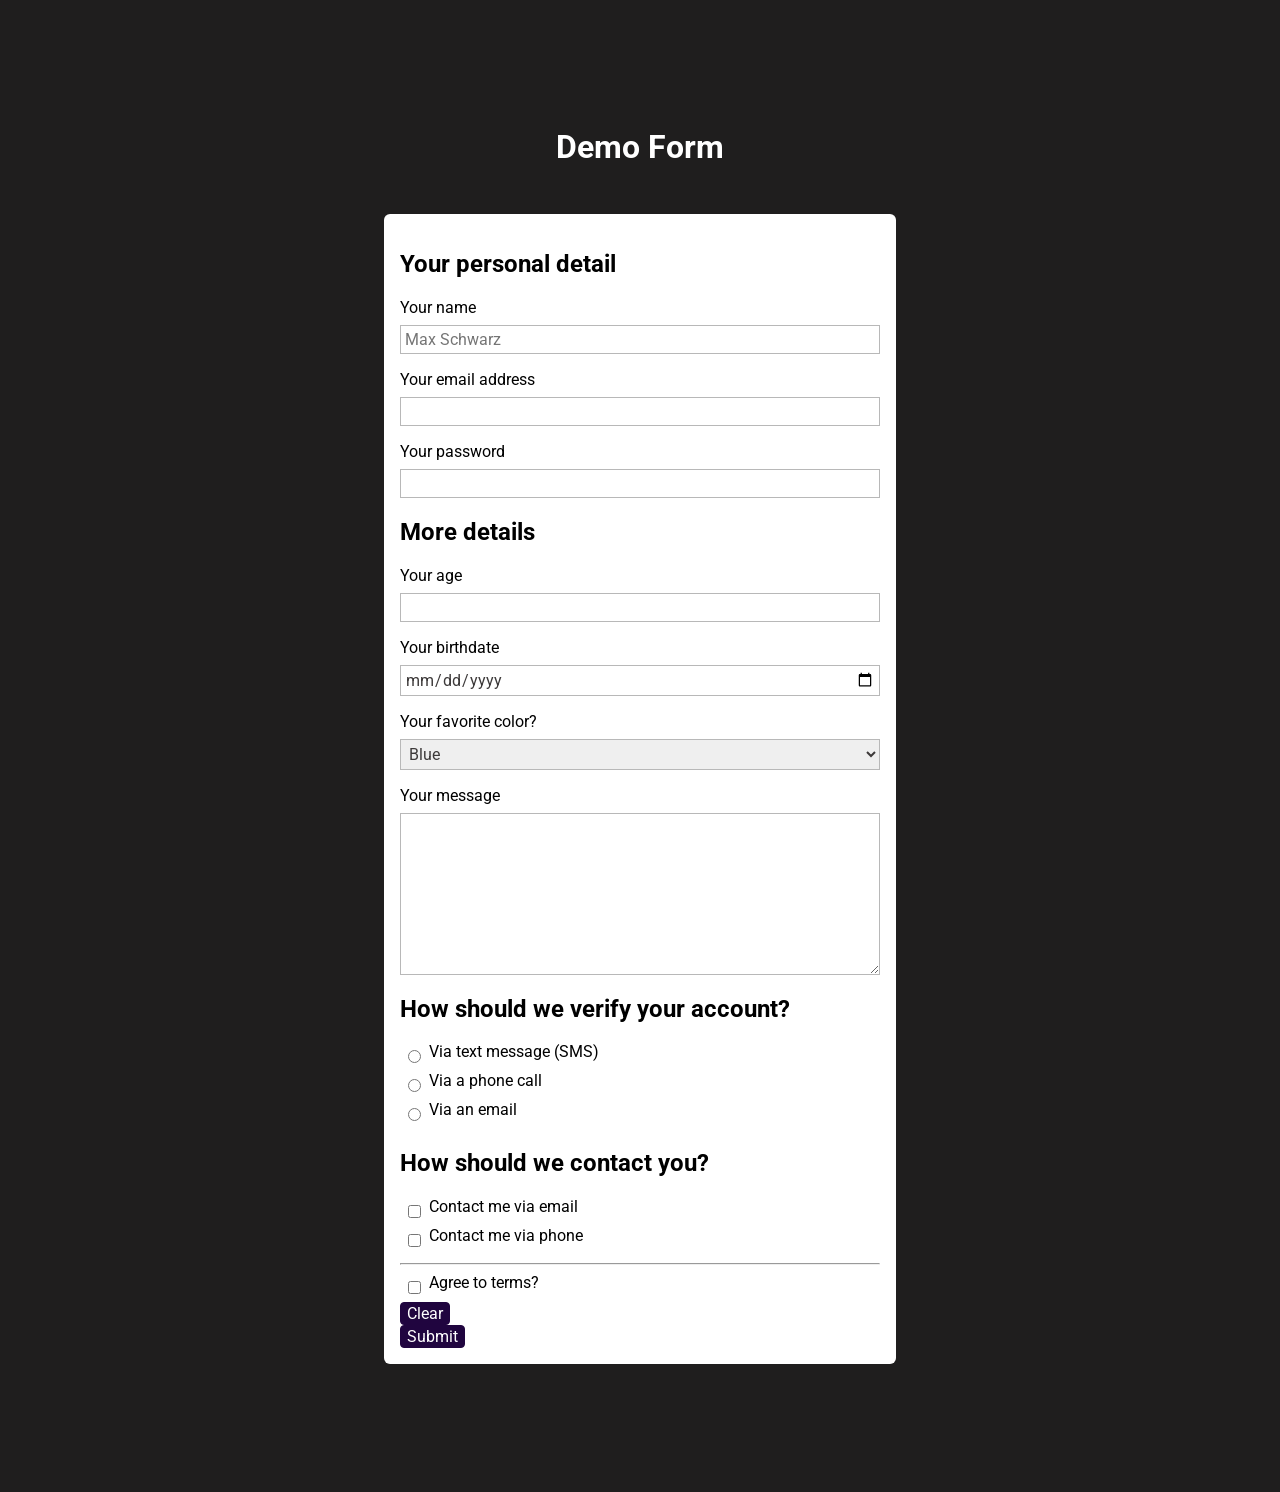
==== index.html @ f3d48a3d "form" ====
<!DOCTYPE html>
<html lang="en">
  <head>
    <meta charset="UTF-8" />
    <meta name="viewport" content="width=device-width, initial-scale=1.0" />
    <title>HTML Forms</title>
    <link rel="preconnect" href="https://fonts.googleapis.com" />
    <link rel="preconnect" href="https://fonts.gstatic.com" crossorigin />
    <link
      href="https://fonts.googleapis.com/css2?family=Roboto:ital@0;1&display=swap"
      rel="stylesheet"
    />
    <link rel="stylesheet" href="styles.css" />
  </head>
  <body>
    <header><h1>Demo Form</h1></header>
    <main>
      <form action="/" method="GET">
        <section>
          <h2>Your personal detail</h2>
          <ul>
            <li>
              <label for="username">Your name</label>
              <input type="text" name="user-name" id="username" required placeholder="Max Schwarz"/>
            </li>
            <li>
              <label for="useremail">Your email address</label>
              <input type="email" name="user-email" id="useremail" required />
            </li>
            <li>
              <label for="userpassword">Your password</label>
              <input type="password" name="user-password" id="userpassword" required minlength="7"  />
            </li>
          </ul>
        </section>

        <section>
          <h2>More details</h2>
          <ul>
            <li>
              <label for="userage">Your age</label>
              <input type="number" step="1" name="user-age" , id="userage" required min="18" max="100" />
            </li>
            <li>
              <label for="birthdate">Your birthdate</label>
              <input type="date" name="user-birthdate" id="birthdate" required min="1921-01-01" max="2003-01-01"/>
            </li>
            <li>
              <label for="favorite-color">Your favorite color?</label>
              <select name="favorite-color" id="favorite-color">
                <option value="blue">Blue</option>
                <option value="black">Black</option>
                <option value="red">Red</option>
              </select>
            </li>
          </ul>
        </section>

        <section>
          <label for="usermessage">Your message</label>
          <textarea id="usermessage" name="user-message" required rows="8"></textarea>
        </section>

        <section>
          <h2>How should we verify your account?</h2>
          <ul>
            <li class="form-control-inline">
              <input
                type="radio"
                name="verify"
                id="verify-text-message"
                value="text-message"
                required
              />
              <label for="verify-text-message">Via text message (SMS)</label>
            </li>
            <li class="form-control-inline">
              <input
                type="radio"
                name="verify"
                id="verify-phone"
                value="phone"
                required
              />
              <label for="verify-phone">Via a phone call</label>
            </li>
            <li class="form-control-inline">
              <input
                type="radio"
                name="verify"
                id="verify-email"
                value="email"
                required
              />
              <label for="verify-email">Via an email</label>
            </li>
          </ul>
        </section>

        <section>
          <h2>How should we contact you?</h2>
          <ul>
            <li class="form-control-inline">
              <input
                type="checkbox"
                id="contact-email"
                name="contact"
                value="email"
              />
              <label for="contact-email">Contact me via email</label>
            </li>

            <li class="form-control-inline">
              <input
                type="checkbox"
                id="contact-phone"
                name="contact"
                value="phone"
              />
              <label for="contact-phone">Contact me via phone</label>
            </li>
          </ul>
        </section>
        <hr>
        <section>
          <div class="form-control-inline">
            <input type="checkbox" id="agree-terms" name="terms" />
            <label for="agree-terms">Agree to terms?</label>
          </div>
        </section>

        <section>
          <button type="reset">Clear</button>
          <button type="submit">Submit</button>
        </section>
      </form>
    </main>
  </body>
</html>
---- styles.css ----
body {
  background-color: rgb(31, 30, 30);
  margin: 8rem;
  font-family: "Roboto", sans-serif;
}

h1 {
  text-align: center;
  color: white;
}

ul {
  list-style: none;
  margin: 0;
  padding: 0;
}

form {
  width: 30rem;
  margin: 3rem auto;
  background-color: rgb(255, 255, 255);
  padding: 1rem;
  border-radius: 6px;
}

label {
  margin-bottom: 0.5rem;
  display: block;
}

input,
textarea,
select {
  width: 100%;
  display: block;
  margin-bottom: 1rem;
  box-sizing: border-box;
  font: inherit;
  border: 1px solid rgb(184, 184, 184);
  padding: 0.25rem;
  color: rgb(61, 58, 58);
}

textarea {
  resize: vertical; 
}

input:focus,
textarea:focus {
  background-color: rgb(219, 190, 253);
  color: rgb(32, 5, 63);
  border-color: rgb(32, 5, 63);
}

button {
  display: block;
  font: inherit;
  background-color: rgb(32, 5, 63);
  color: white;
  border: 1px solid rgb(32, 5, 63);
  padding: 0.5rem 1, 5rem;
  border-radius: 4px;
  cursor: pointer;
}

button:hover {
  background-color: rgb(52, 14, 95);
  border-color: rgb(52, 14, 95);
}

.form-control-inline {
  display: flex;
}

.form-control-inline input {
  width: auto;
  margin: 0.5rem;
}
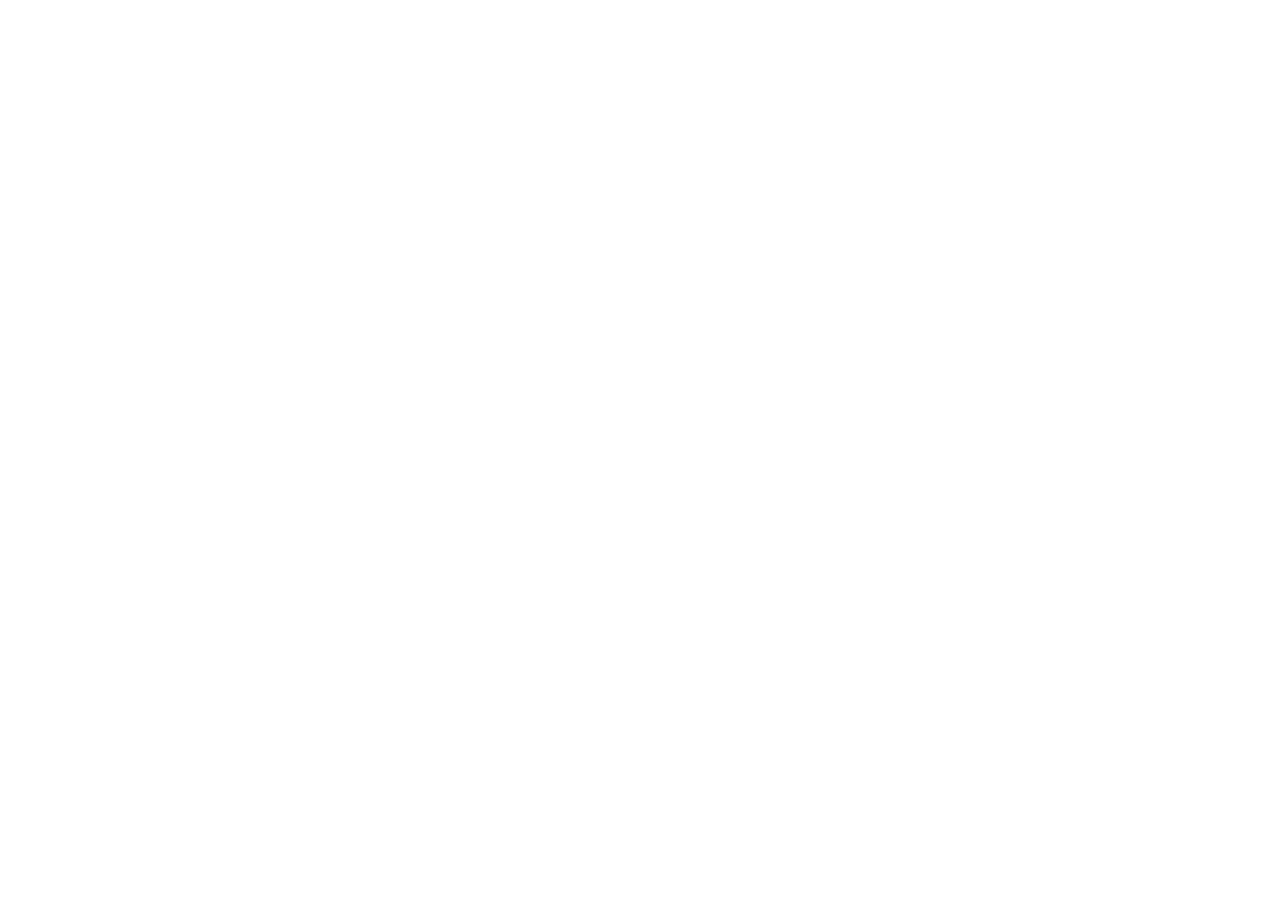
==== commit 9b7fc60c: "JavaScript:Basic" ====
--- a/index.html
+++ b/index.html
@@ -1,139 +1,11 @@
 <!DOCTYPE html>
 <html lang="en">
-  <head>
-    <meta charset="UTF-8" />
-    <meta name="viewport" content="width=device-width, initial-scale=1.0" />
-    <title>HTML Forms</title>
-    <link rel="preconnect" href="https://fonts.googleapis.com" />
-    <link rel="preconnect" href="https://fonts.gstatic.com" crossorigin />
-    <link
-      href="https://fonts.googleapis.com/css2?family=Roboto:ital@0;1&display=swap"
-      rel="stylesheet"
-    />
-    <link rel="stylesheet" href="styles.css" />
-  </head>
-  <body>
-    <header><h1>Demo Form</h1></header>
-    <main>
-      <form action="/" method="GET">
-        <section>
-          <h2>Your personal detail</h2>
-          <ul>
-            <li>
-              <label for="username">Your name</label>
-              <input type="text" name="user-name" id="username" required placeholder="Max Schwarz"/>
-            </li>
-            <li>
-              <label for="useremail">Your email address</label>
-              <input type="email" name="user-email" id="useremail" required />
-            </li>
-            <li>
-              <label for="userpassword">Your password</label>
-              <input type="password" name="user-password" id="userpassword" required minlength="7"  />
-            </li>
-          </ul>
-        </section>
-
-        <section>
-          <h2>More details</h2>
-          <ul>
-            <li>
-              <label for="userage">Your age</label>
-              <input type="number" step="1" name="user-age" , id="userage" required min="18" max="100" />
-            </li>
-            <li>
-              <label for="birthdate">Your birthdate</label>
-              <input type="date" name="user-birthdate" id="birthdate" required min="1921-01-01" max="2003-01-01"/>
-            </li>
-            <li>
-              <label for="favorite-color">Your favorite color?</label>
-              <select name="favorite-color" id="favorite-color">
-                <option value="blue">Blue</option>
-                <option value="black">Black</option>
-                <option value="red">Red</option>
-              </select>
-            </li>
-          </ul>
-        </section>
-
-        <section>
-          <label for="usermessage">Your message</label>
-          <textarea id="usermessage" name="user-message" required rows="8"></textarea>
-        </section>
-
-        <section>
-          <h2>How should we verify your account?</h2>
-          <ul>
-            <li class="form-control-inline">
-              <input
-                type="radio"
-                name="verify"
-                id="verify-text-message"
-                value="text-message"
-                required
-              />
-              <label for="verify-text-message">Via text message (SMS)</label>
-            </li>
-            <li class="form-control-inline">
-              <input
-                type="radio"
-                name="verify"
-                id="verify-phone"
-                value="phone"
-                required
-              />
-              <label for="verify-phone">Via a phone call</label>
-            </li>
-            <li class="form-control-inline">
-              <input
-                type="radio"
-                name="verify"
-                id="verify-email"
-                value="email"
-                required
-              />
-              <label for="verify-email">Via an email</label>
-            </li>
-          </ul>
-        </section>
-
-        <section>
-          <h2>How should we contact you?</h2>
-          <ul>
-            <li class="form-control-inline">
-              <input
-                type="checkbox"
-                id="contact-email"
-                name="contact"
-                value="email"
-              />
-              <label for="contact-email">Contact me via email</label>
-            </li>
-
-            <li class="form-control-inline">
-              <input
-                type="checkbox"
-                id="contact-phone"
-                name="contact"
-                value="phone"
-              />
-              <label for="contact-phone">Contact me via phone</label>
-            </li>
-          </ul>
-        </section>
-        <hr>
-        <section>
-          <div class="form-control-inline">
-            <input type="checkbox" id="agree-terms" name="terms" />
-            <label for="agree-terms">Agree to terms?</label>
-          </div>
-        </section>
-
-        <section>
-          <button type="reset">Clear</button>
-          <button type="submit">Submit</button>
-        </section>
-      </form>
-    </main>
-  </body>
-</html>
+<head>
+    <meta charset="UTF-8">
+    <meta name="viewport" content="width=device-width, initial-scale=1.0">
+    <title>JavaScript Introduction</title>
+    <script src="app.js"></script>
+</head>
+<body>
+</body>
+</html>
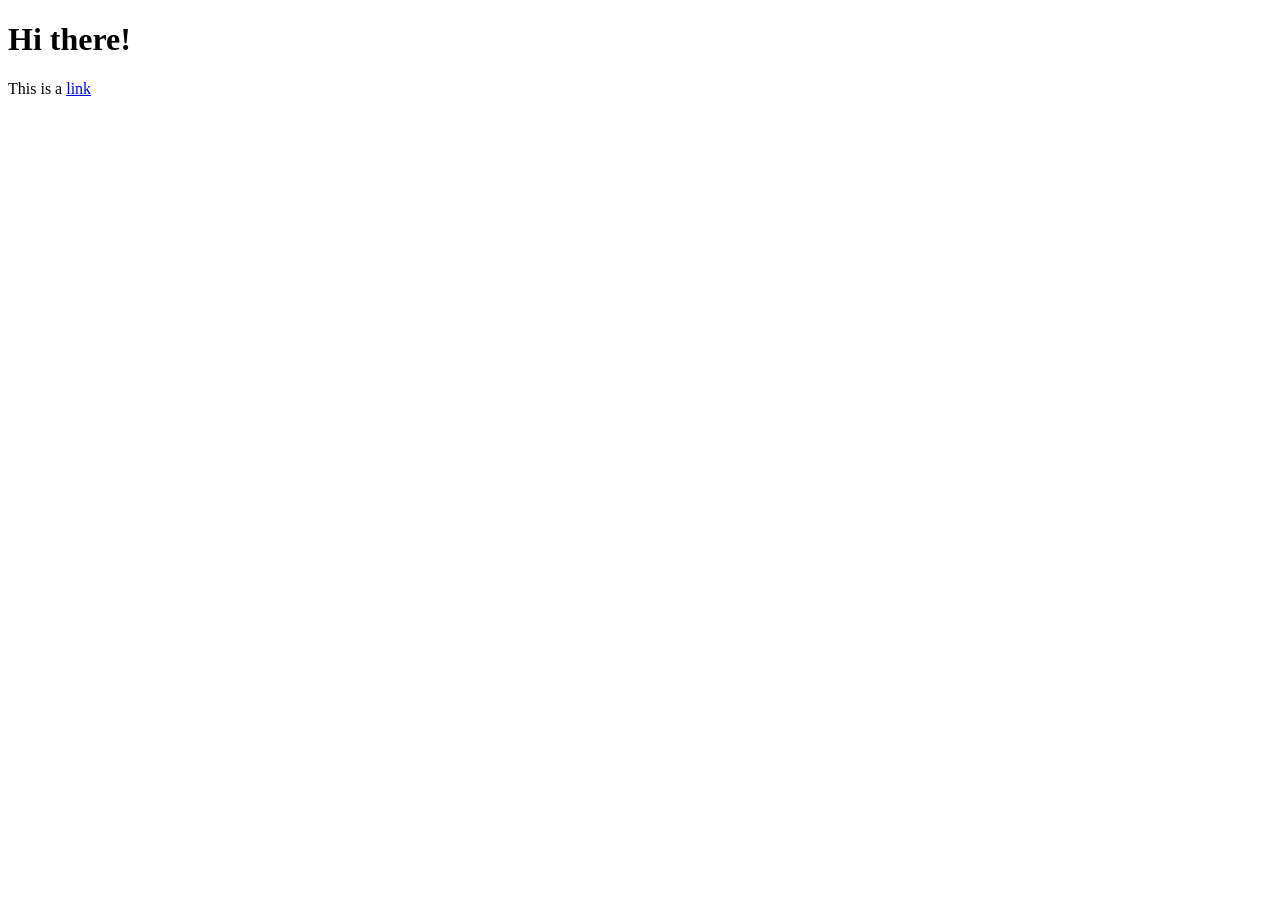
==== commit b911f7f9: "JavaScript:Advanced" ====
--- a/index.html
+++ b/index.html
@@ -1,11 +1,17 @@
 <!DOCTYPE html>
 <html lang="en">
-<head>
-    <meta charset="UTF-8">
-    <meta name="viewport" content="width=device-width, initial-scale=1.0">
-    <title>JavaScript Introduction</title>
-    <script src="app.js"></script>
-</head>
-<body>
-</body>
+  <head>
+    <meta charset="UTF-8" />
+    <meta http-equiv="X-UA-Compatible" content="IE=edge" />
+    <meta name="viewport" content="width=device-width, initial-scale=1.0" />
+    <title>Advanced JavaScript</title>
+    <script src="app.js" defer></script>
+  </head>
+  <body>
+    <h1>Hi there!</h1>
+    <p>
+      This is a
+      <a href="#">link</a>
+    </p>
+  </body>
 </html>
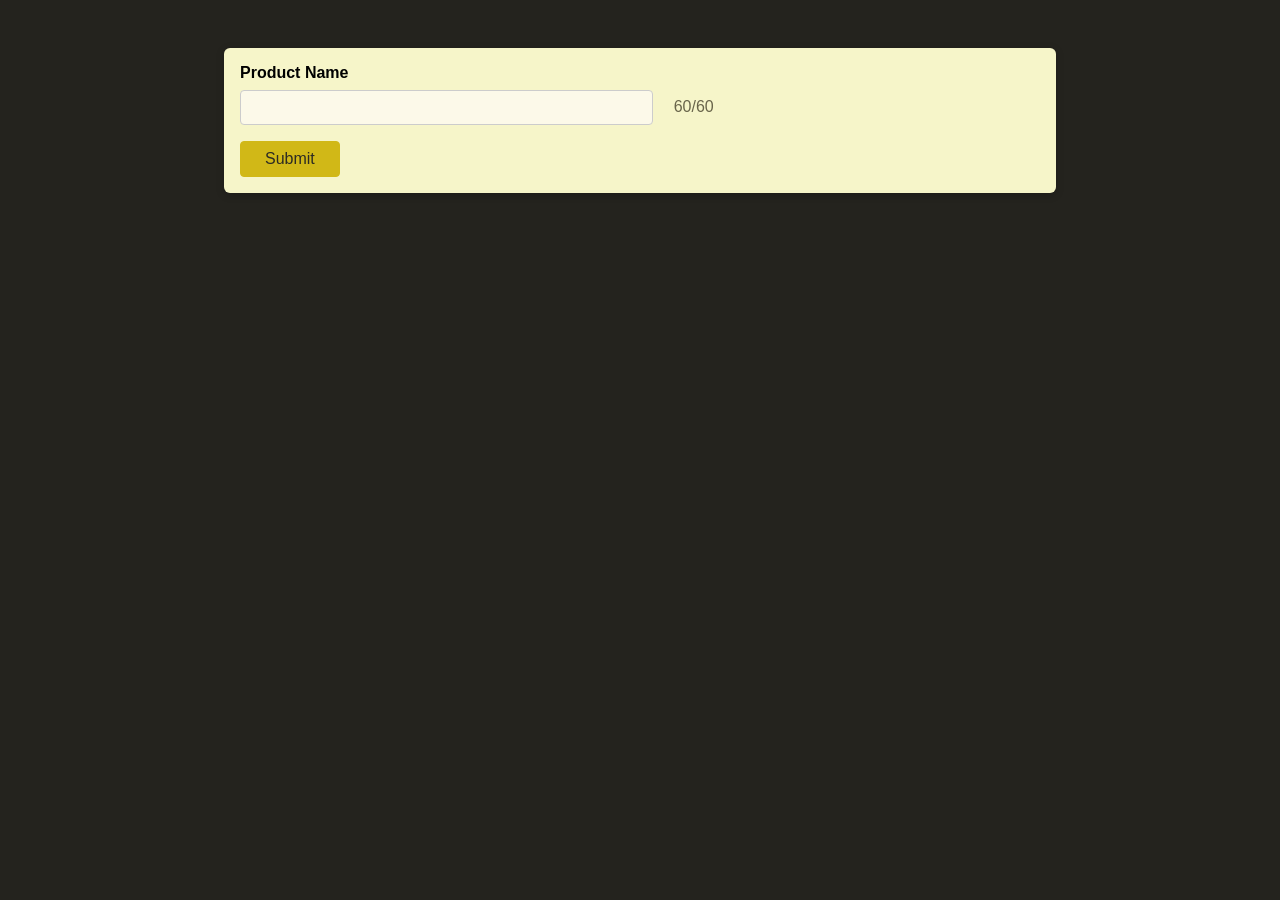
==== commit 1b4470a7: "JavaScript:Advanced" ====
--- a/index.html
+++ b/index.html
@@ -5,13 +5,22 @@
     <meta http-equiv="X-UA-Compatible" content="IE=edge" />
     <meta name="viewport" content="width=device-width, initial-scale=1.0" />
     <title>Advanced JavaScript</title>
-    <script src="app.js" defer></script>
+    <script src="demo.js" defer></script>
+    <link rel="stylesheet" href="styles.css" />
   </head>
   <body>
-    <h1>Hi there!</h1>
-    <p>
-      This is a
-      <a href="#">link</a>
-    </p>
+    <form action="">
+      <div class="control">
+        <label for="product-name">Product Name</label>
+        <input
+          type="text"
+          id="product-name"
+          name="product-name"
+          maxlength="60"
+        />
+        <span id="charcount"><span id="remaining-chars">60</span>/60</span>
+      </div>
+      <button>Submit</button>
+    </form>
   </body>
-</html>+</html>
--- a/styles.css
+++ b/styles.css
@@ -0,0 +1,68 @@
+body {
+  font-family: sans-serif;
+  background-color: rgb(36, 35, 30);
+}
+
+form {
+  margin: 3rem auto;
+  width: 90%;
+  max-width: 50rem;
+  box-shadow: 0 2px 8px rgba(0, 0, 0, 0.2);
+  border-radius: 6px;
+  padding: 1rem;
+  background-color: rgb(246, 245, 201);
+}
+
+.control {
+  margin-bottom: 1rem;
+}
+
+label {
+  display: block;
+  font-weight: bold;
+  margin-bottom: 0.5rem;
+}
+
+input {
+  font: inherit;
+  font-size: 1.15rem;
+  padding: 0.35rem;
+  border: 1px solid rgb(204, 204, 204);
+  background-color: rgb(252, 249, 233);
+  color: rgb(53, 51, 39);
+  width: 25rem;
+  border-radius: 4px;
+  margin-right: 1rem;
+  vertical-align: middle;
+}
+
+input:focus {
+  background-color: rgb(253, 245, 196);
+}
+
+button {
+  font: inherit;
+  background-color: rgb(209, 184, 23);
+  border: 1px solid rgb(209, 184, 23);
+  color: rgb(44, 43, 36);
+  border-radius: 4px;
+  padding: 0.5rem 1.5rem;
+  cursor: pointer;
+}
+
+button:hover {
+  background-color: rgb(209, 197, 23);
+  border-color: rgb(209, 197, 23);
+}
+
+#charcount {
+  color: rgb(105, 101, 75);
+}
+
+input.warning {
+  background-color: rgb(248, 191, 145);
+}
+
+#remaining-chars.warning {
+  color: rgb(211, 109, 26);
+}
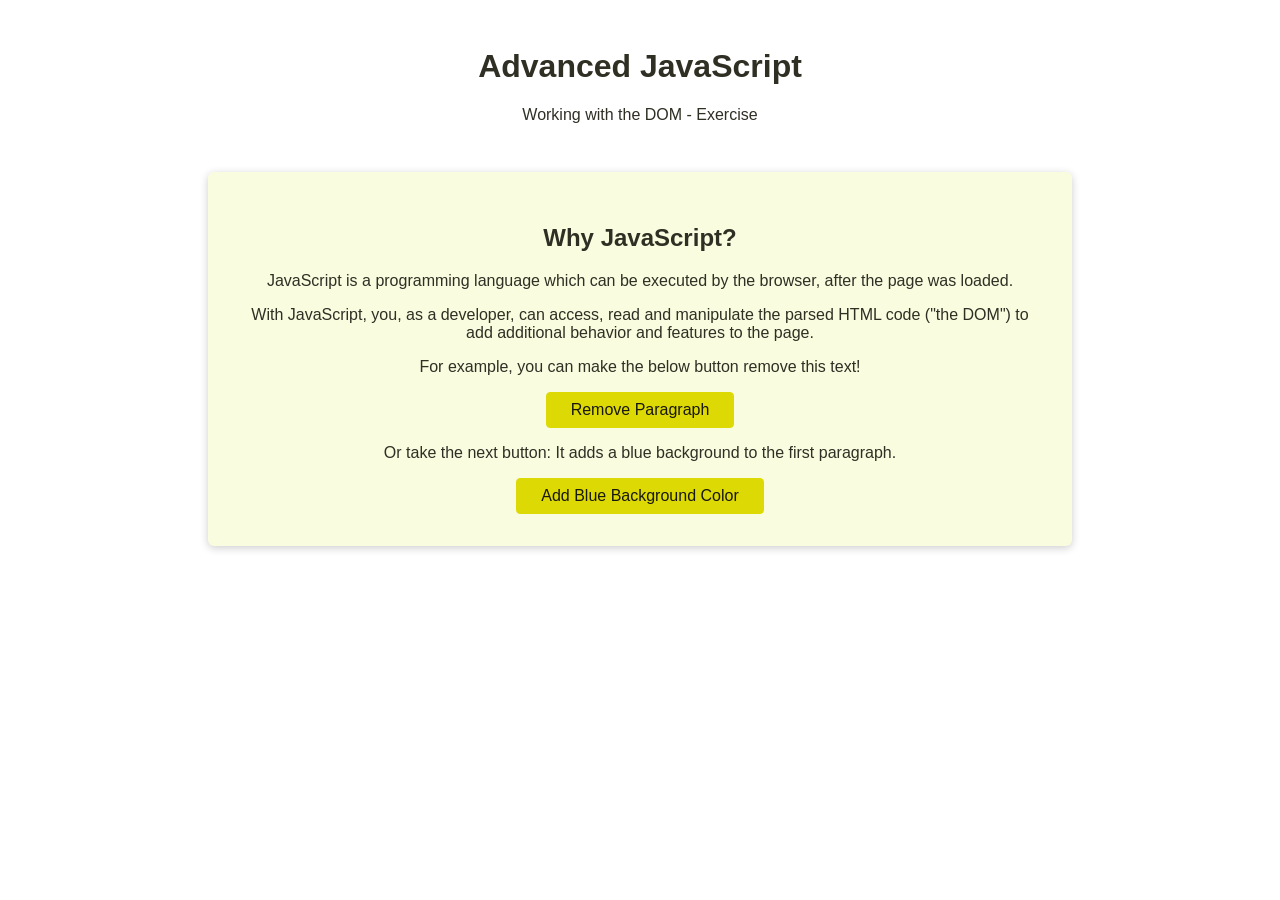
==== commit fcfa8d32: "JavaScript:Advanced" ====
--- a/index.html
+++ b/index.html
@@ -4,23 +4,32 @@
     <meta charset="UTF-8" />
     <meta http-equiv="X-UA-Compatible" content="IE=edge" />
     <meta name="viewport" content="width=device-width, initial-scale=1.0" />
-    <title>Advanced JavaScript</title>
-    <script src="demo.js" defer></script>
+    <title>Advanced JavaScript Exercise</title>
     <link rel="stylesheet" href="styles.css" />
+    <script src="exercise.js" defer></script>
   </head>
   <body>
-    <form action="">
-      <div class="control">
-        <label for="product-name">Product Name</label>
-        <input
-          type="text"
-          id="product-name"
-          name="product-name"
-          maxlength="60"
-        />
-        <span id="charcount"><span id="remaining-chars">60</span>/60</span>
-      </div>
-      <button>Submit</button>
-    </form>
+    <h1>Advanced JavaScript</h1>
+    <p>Working with the DOM - Exercise</p>
+
+    <section>
+      <h2>Why JavaScript?</h2>
+      <p class="test">
+        JavaScript is a programming language which can be executed by the
+        browser, after the page was loaded.
+      </p>
+      <p>
+        With JavaScript, you, as a developer, can access, read and manipulate
+        the parsed HTML code ("the DOM") to add additional behavior and features
+        to the page.
+      </p>
+      <p>For example, you can make the below button remove this text!</p>
+      <button>Remove Paragraph</button>
+      <p>
+        Or take the next button: It adds a blue background to the first
+        paragraph.
+      </p>
+      <button id="second-button">Add Blue Background Color</button>
+    </section>
   </body>
 </html>
--- a/styles.css
+++ b/styles.css
@@ -1,68 +1,35 @@
 body {
+  margin: 3rem;
   font-family: sans-serif;
-  background-color: rgb(36, 35, 30);
+  text-align: center;
+  color: rgb(48, 47, 36);
 }
 
-form {
+section {
   margin: 3rem auto;
-  width: 90%;
+  width: 95%;
   max-width: 50rem;
+  background-color: rgb(249, 252, 223);
   box-shadow: 0 2px 8px rgba(0, 0, 0, 0.2);
+  padding: 2rem;
   border-radius: 6px;
-  padding: 1rem;
-  background-color: rgb(246, 245, 201);
-}
-
-.control {
-  margin-bottom: 1rem;
-}
-
-label {
-  display: block;
-  font-weight: bold;
-  margin-bottom: 0.5rem;
-}
-
-input {
-  font: inherit;
-  font-size: 1.15rem;
-  padding: 0.35rem;
-  border: 1px solid rgb(204, 204, 204);
-  background-color: rgb(252, 249, 233);
-  color: rgb(53, 51, 39);
-  width: 25rem;
-  border-radius: 4px;
-  margin-right: 1rem;
-  vertical-align: middle;
-}
-
-input:focus {
-  background-color: rgb(253, 245, 196);
 }
 
 button {
+  cursor: pointer;
   font: inherit;
-  background-color: rgb(209, 184, 23);
-  border: 1px solid rgb(209, 184, 23);
-  color: rgb(44, 43, 36);
+  background-color: rgb(221, 217, 5);
+  border: 1px solid rgb(221, 217, 5);
+  color:rgb(24, 24, 11);
+  padding: 0.5rem 1.5rem;
   border-radius: 4px;
-  padding: 0.5rem 1.5rem;
-  cursor: pointer;
 }
 
 button:hover {
-  background-color: rgb(209, 197, 23);
-  border-color: rgb(209, 197, 23);
+  background-color: rgb(221, 199, 5);
+  border-color: rgb(221, 199, 5);
 }
 
-#charcount {
-  color: rgb(105, 101, 75);
-}
-
-input.warning {
-  background-color: rgb(248, 191, 145);
-}
-
-#remaining-chars.warning {
-  color: rgb(211, 109, 26);
-}
+.blue-bg {
+  background-color: blue;
+}
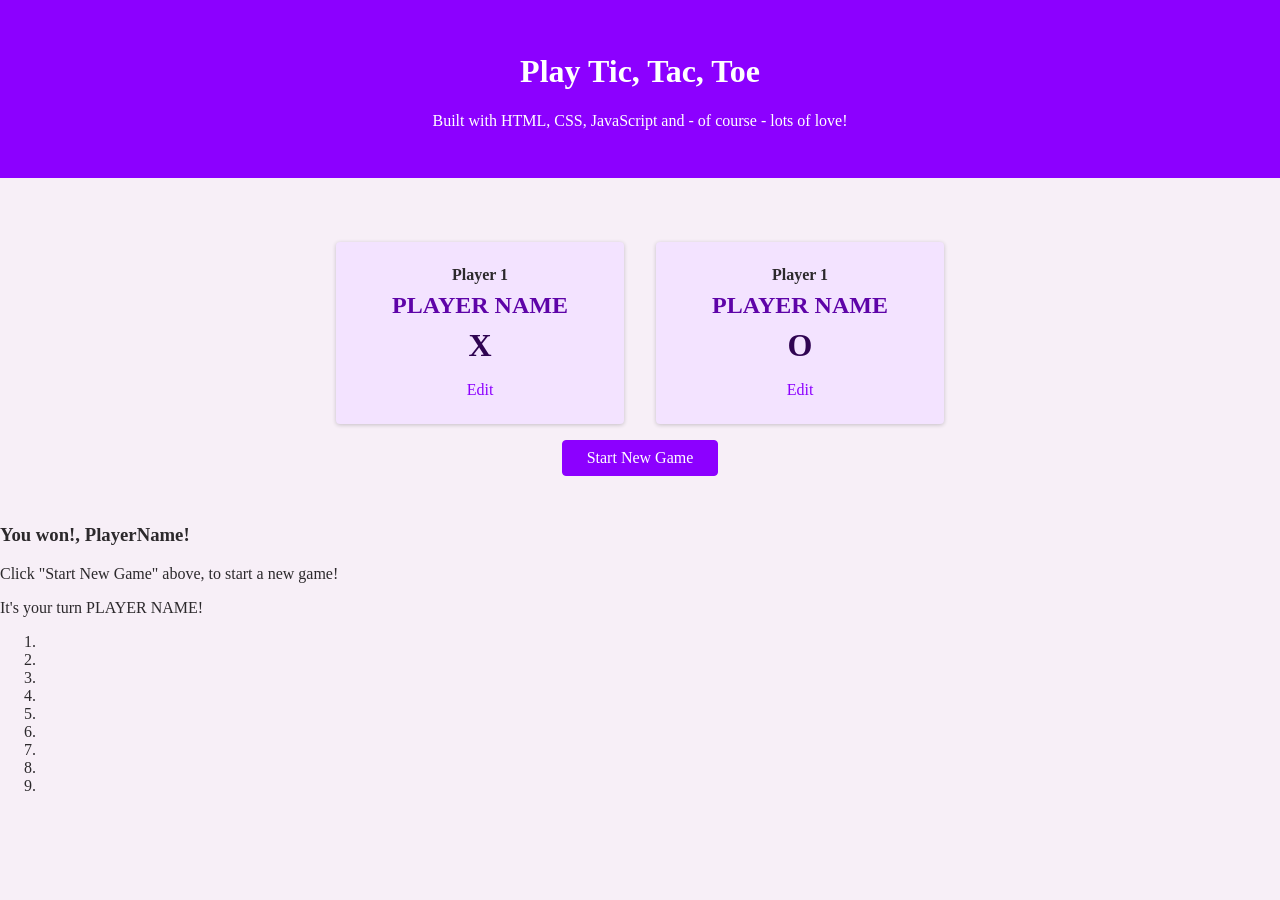
==== commit d96870e6: "Tic, Tac, Toe Project" ====
--- a/index.html
+++ b/index.html
@@ -1,35 +1,78 @@
 <!DOCTYPE html>
 <html lang="en">
-  <head>
-    <meta charset="UTF-8" />
-    <meta http-equiv="X-UA-Compatible" content="IE=edge" />
-    <meta name="viewport" content="width=device-width, initial-scale=1.0" />
-    <title>Advanced JavaScript Exercise</title>
-    <link rel="stylesheet" href="styles.css" />
-    <script src="exercise.js" defer></script>
-  </head>
-  <body>
-    <h1>Advanced JavaScript</h1>
-    <p>Working with the DOM - Exercise</p>
+<head>
+    <meta charset="UTF-8">
+    <meta name="viewport" content="width=device-width, initial-scale=1.0">
+    <link rel="preconnect" href="https://fonts.googleapis.com">
+<link rel="preconnect" href="https://fonts.gstatic.com" crossorigin>
+<link href="https://fonts.googleapis.com/css2?family=Open+Sans:ital,wght@400;700&display=swap" rel="stylesheet">
+    <title>Tic Tac Toe</title>
+    <link rel="stylesheet" href="styles/styles.css">
+    <link rel="stylesheet" href="styles/overlays.css">
+    <link rel="stylesheet" href="styles/configuration.css">
+</head>
+<body>
+    <div id="backdrop"></div>
+    <header id="main-header">
+        <h1>Play Tic, Tac, Toe</h1>
+        <p>Built with HTML, CSS, JavaScript and - of course - lots of love!</p>
+    </header>
+    <main>
+        <aside class="modal" id="config-overlay">
+            <h2>Choose your name</h2>
 
-    <section>
-      <h2>Why JavaScript?</h2>
-      <p class="test">
-        JavaScript is a programming language which can be executed by the
-        browser, after the page was loaded.
-      </p>
-      <p>
-        With JavaScript, you, as a developer, can access, read and manipulate
-        the parsed HTML code ("the DOM") to add additional behavior and features
-        to the page.
-      </p>
-      <p>For example, you can make the below button remove this text!</p>
-      <button>Remove Paragraph</button>
-      <p>
-        Or take the next button: It adds a blue background to the first
-        paragraph.
-      </p>
-      <button id="second-button">Add Blue Background Color</button>
-    </section>
-  </body>
-</html>
+            <form action="">
+                <div class="form-control">
+                    <label for="playername">Player name</label>
+                    <input type="text" name="username" id="playername">
+                </div>
+                <div>
+                    <button type="button" class="btn btn-alt">Cancel</button>
+                    <button type="submit" class="btn">Confirm</button>
+                </div>
+            </form>
+        </aside>
+        <section id="game-configuration">
+            <ol>
+                <li>
+                    <article>
+                        <h2>Player 1</h2>
+                        <h3>PLAYER NAME</h3>
+                        <p class="player-symbol">X</p>
+                        <button class="btn btn-alt">Edit</button>
+                    </article>
+                </li>
+                <li>
+                    <article>
+                        <h2>Player 1</h2>
+                        <h3>PLAYER NAME</h3>
+                        <p class="player-symbol">O</p>
+                        <button class="btn btn-alt">Edit</button>
+                    </article>
+                </li>
+            </ol>
+            <button class="btn">Start New Game</button>
+        </section>
+        <section id="active-game">
+            <article>
+                <h3>You won!, <span id="winner-name">PlayerName</span>!</h3>
+                <p>Click "Start New Game" above, to start a new game!</p>
+            </article>
+            <p>It's your turn <span id="active-player-name">PLAYER NAME</span>!</p>
+            <ol>
+                <li></li>
+                <li></li>
+                <li></li>
+
+                <li></li>
+                <li></li>
+                <li></li>
+
+                <li></li>
+                <li></li>
+                <li></li>
+            </ol>
+        </section>
+    </main>
+</body>
+</html>
--- a/styles/styles.css
+++ b/styles/styles.css
@@ -0,0 +1,39 @@
+body {
+    margin: 0;
+    font-family: 'Open-Sans', 'sans-serif';
+    color: rgb(44, 41, 44);
+    background-color: rgb(247, 239, 247);
+}
+
+#main-header {
+    background-color: rgb(140, 0, 255);
+    color: white;
+    padding: 2rem 5%;
+    text-align: center;
+}
+
+.btn {
+    font: inherit;
+    padding: 0.5rem 1.5rem;
+    background-color: rgb(140, 0, 255);
+    border: 1px solid rgb(140, 0, 255);
+    color: white;
+    border-radius: 4px;
+    cursor: pointer;
+}
+
+.btn-alt {
+    background-color: transparent;
+    border-color: transparent;
+    color: rgb(140, 0, 255);
+}
+
+.btn:hover {
+    background-color: rgb(79, 10, 190);
+    border-color: rgb(79, 10, 190);
+}
+
+.btn-alt:hover:hover {
+    background-color: rgb(245, 232, 252);
+    border-color: transparent;
+}
--- a/styles/overlays.css
+++ b/styles/overlays.css
@@ -0,0 +1,28 @@
+.modal {
+    position: fixed;
+    top: 20%;
+    left: 5%;
+    width: 90%;
+    background-color: white;
+    padding: 1rem;
+    border-radius: 6px;
+    box-shadow: 0 2px 8px rgba(0, 0, 0, 0.2);
+    display: none;
+}
+
+#backdrop {
+    position: fixed;
+    top: 0;
+    left: 0;
+    width: 100%;
+    height: 100%;
+    background-color: rgba(0, 0, 0, 0.7);
+    display: none;
+}
+
+@media (min-width: 48rem) {
+    .modal {
+        left: calc(50% - 20rem);
+        width: 40rem;
+    }
+}
--- a/styles/configuration.css
+++ b/styles/configuration.css
@@ -0,0 +1,66 @@
+#config-overlay {
+    text-align: center;
+}
+
+#config-overlay h2 {
+    margin: 0.5rem 0;
+
+}
+
+.form-control {
+    margin: 0.5rem 0;
+}
+
+.form-control label {
+    display: block;
+    margin-bottom: 0.5rem;
+    font-weight: bold;
+}
+
+.form-control input {
+    font: inherit;
+    border: 1px solid rgb(204, 204, 204);
+    width: 15rem;
+    padding: 0.35rem;
+}
+
+#game-configuration {
+    width: 90%;
+    max-width: 40rem;
+    margin: 3rem auto;
+    text-align: center;
+}
+
+#game-configuration ol {
+    list-style: none;
+    margin: 0;
+    padding: 0;
+    display: flex;
+}
+
+#game-configuration ol li {
+    margin: 1rem;
+    padding: 1rem;
+    width: 50%;
+    background-color: rgb(243, 227, 255);
+    border-radius: 4px;
+    box-shadow: 0 1px 4px rgba(0, 0, 0, 0.2);
+}
+
+#game-configuration h2 {
+    font-size: 1rem;
+    margin: 0.5rem 0;
+}
+
+#game-configuration h3 {
+    font-size: 1.5rem;
+    margin: 0.5rem 0;
+    color: rgb(94, 4, 168);
+}
+
+.player-symbol {
+    font-size: 2rem;
+    font-weight: bold;
+    color: rgb(47, 4, 82);
+    margin: 0.5rem 0;
+}
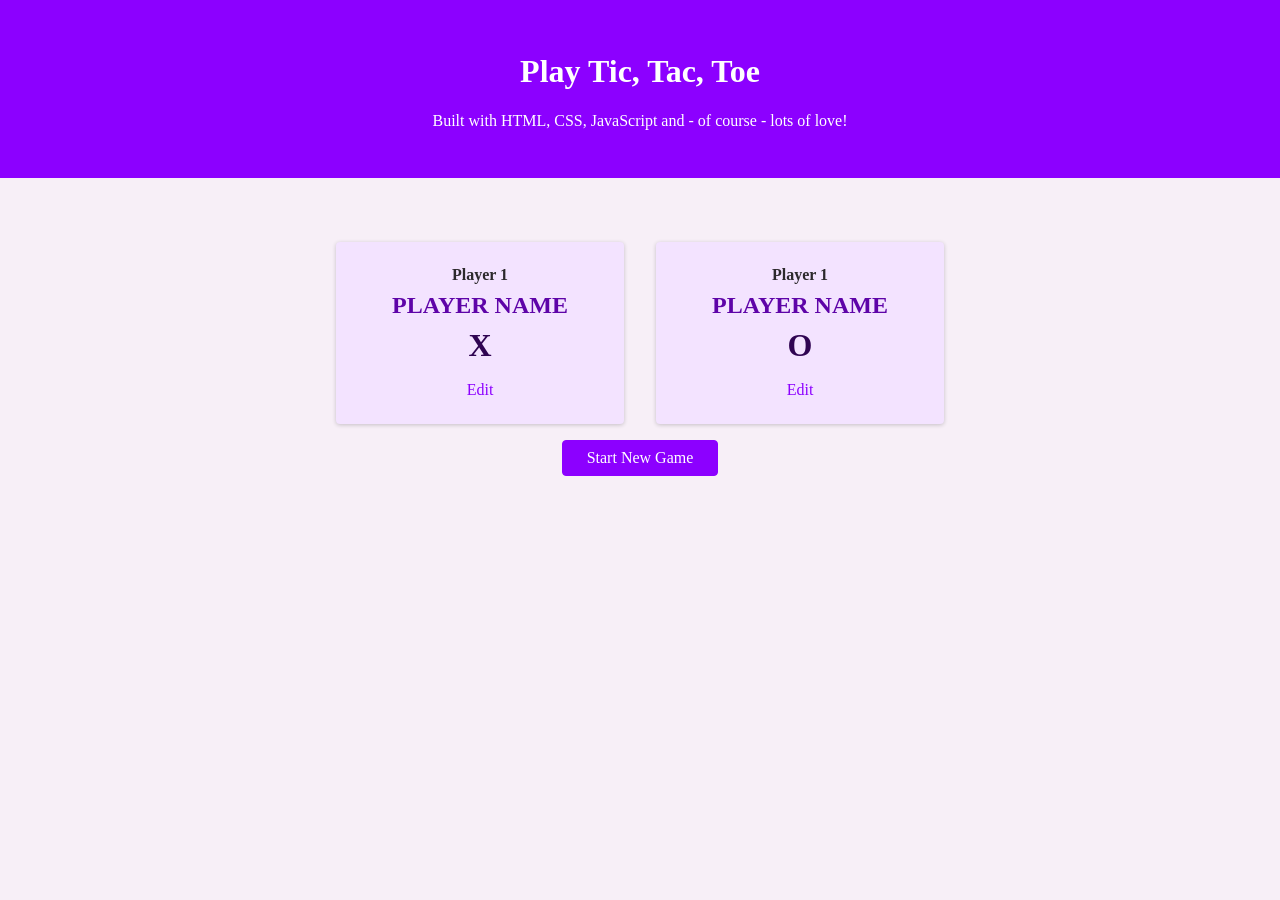
==== commit 552efde1: "Tic, Tac, Toe Project" ====
--- a/index.html
+++ b/index.html
@@ -10,6 +10,10 @@
     <link rel="stylesheet" href="styles/styles.css">
     <link rel="stylesheet" href="styles/overlays.css">
     <link rel="stylesheet" href="styles/configuration.css">
+    <link rel="stylesheet" href="styles/game.css">
+    <script src="scripts/config.js" defer></script>
+    <script src="scripts/game.js" defer></script>
+    <script src="scripts/app.js" defer></script>
 </head>
 <body>
     <div id="backdrop"></div>
@@ -24,10 +28,11 @@
             <form action="">
                 <div class="form-control">
                     <label for="playername">Player name</label>
-                    <input type="text" name="username" id="playername">
+                    <input type="text" name="playername" id="playername" required>
                 </div>
+                <p id="config-errors"></p>
                 <div>
-                    <button type="button" class="btn btn-alt">Cancel</button>
+                    <button type="reset" class="btn btn-alt" id="cancel-config-btn">Cancel</button>
                     <button type="submit" class="btn">Confirm</button>
                 </div>
             </form>
@@ -35,42 +40,42 @@
         <section id="game-configuration">
             <ol>
                 <li>
-                    <article>
+                    <article id="player-1-data">
                         <h2>Player 1</h2>
                         <h3>PLAYER NAME</h3>
                         <p class="player-symbol">X</p>
-                        <button class="btn btn-alt">Edit</button>
+                        <button class="btn btn-alt" id="edit-player-1-btn" data-playerid="1">Edit</button>
                     </article>
                 </li>
                 <li>
-                    <article>
+                    <article id="player-2-data">
                         <h2>Player 1</h2>
                         <h3>PLAYER NAME</h3>
                         <p class="player-symbol">O</p>
-                        <button class="btn btn-alt">Edit</button>
+                        <button class="btn btn-alt" id="edit-player-2-btn" data-playerid="2">Edit</button>
                     </article>
                 </li>
             </ol>
-            <button class="btn">Start New Game</button>
+            <button class="btn" id="start-game-btn">Start New Game</button>
         </section>
         <section id="active-game">
-            <article>
-                <h3>You won!, <span id="winner-name">PlayerName</span>!</h3>
+            <article id="game-over">
+                <h2>You won!, <span id="winner-name">PlayerName</span>!</h2>
                 <p>Click "Start New Game" above, to start a new game!</p>
             </article>
             <p>It's your turn <span id="active-player-name">PLAYER NAME</span>!</p>
-            <ol>
-                <li></li>
-                <li></li>
-                <li></li>
+            <ol id="game-board">
+                <li data-col="1" data-row="1"></li>
+                <li data-col="2" data-row="1"></li>
+                <li data-col="3" data-row="1"></li>
 
-                <li></li>
-                <li></li>
-                <li></li>
+                <li data-col="1" data-row="2"></li>
+                <li data-col="2" data-row="2"></li>
+                <li data-col="3" data-row="2"></li>
 
-                <li></li>
-                <li></li>
-                <li></li>
+                <li data-col="1" data-row="3"></li>
+                <li data-col="2" data-row="3"></li>
+                <li data-col="3" data-row="3"></li>
             </ol>
         </section>
     </main>
--- a/styles/configuration.css
+++ b/styles/configuration.css
@@ -22,6 +22,16 @@
     border: 1px solid rgb(204, 204, 204);
     width: 15rem;
     padding: 0.35rem;
+}
+
+.eror label {
+    color: rgb(136, 2, 2);
+}
+
+.error input {
+    border-color: rgb(136, 2, 2);
+    color: rgb(136, 2, 2);
+    background-color: rgb(253, 219, 219);
 }
 
 #game-configuration {
--- a/styles/game.css
+++ b/styles/game.css
@@ -0,0 +1,59 @@
+#active-game {
+    text-align: center;
+    margin: 2rem 0 5rem 0;
+    display: none;
+}
+
+#game-over {
+    width: 90%;
+    max-width: 40rem;
+    margin: auto;
+    padding: 1rem 2rem;
+    background-color: rgb(50, 5, 87);
+    color: white;
+    box-shadow: 0 2px 8px rgba(0,0,0,0.2);
+    border-radius: 4px;
+    display: none;
+}
+
+#game-over h2 {
+    font-size: 3rem;
+    margin: 0.5rem 0;
+}
+
+#active-player-name {
+    font-weight: bold;
+    color: rgb(50, 5, 87);
+}
+
+#game-board {
+    list-style: none;
+    display: grid;
+    margin: 1rem 0;
+    padding: 0;
+    grid-template-columns: repeat(3, 6rem);
+    grid-template-rows: repeat(3, 6rem);
+    justify-content: center;
+    gap: 0.5rem;
+}
+
+#game-board li {
+    background-color: rgb(215, 187, 247);
+    border-radius: 2px;
+    cursor: pointer;
+    display: flex;
+    justify-content: center;
+    align-items: center;
+    font-size: 2.5rem;
+    font-weight: bold;
+}
+
+#game-board li:hover {
+    background-color: rgb(112, 13, 204);
+}
+
+#game-board li.disabled {
+    background-color: rgb(112, 13, 204);
+    color: white;
+    cursor: default;
+}
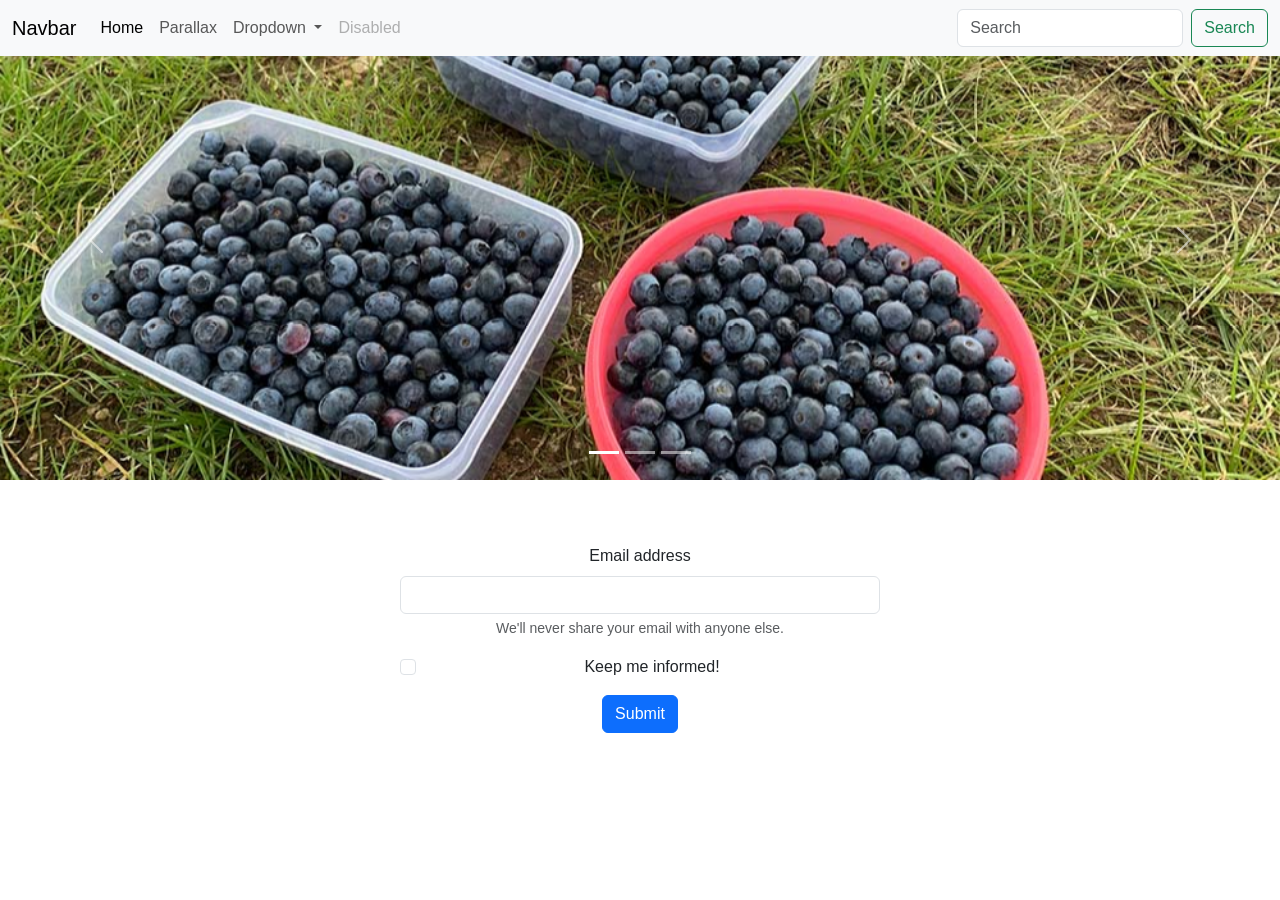
==== commit 304e47e1: "third party package" ====
--- a/index.html
+++ b/index.html
@@ -1,83 +1,169 @@
 <!DOCTYPE html>
 <html lang="en">
-<head>
-    <meta charset="UTF-8">
-    <meta name="viewport" content="width=device-width, initial-scale=1.0">
-    <link rel="preconnect" href="https://fonts.googleapis.com">
-<link rel="preconnect" href="https://fonts.gstatic.com" crossorigin>
-<link href="https://fonts.googleapis.com/css2?family=Open+Sans:ital,wght@400;700&display=swap" rel="stylesheet">
-    <title>Tic Tac Toe</title>
-    <link rel="stylesheet" href="styles/styles.css">
-    <link rel="stylesheet" href="styles/overlays.css">
-    <link rel="stylesheet" href="styles/configuration.css">
-    <link rel="stylesheet" href="styles/game.css">
-    <script src="scripts/config.js" defer></script>
-    <script src="scripts/game.js" defer></script>
-    <script src="scripts/app.js" defer></script>
-</head>
-<body>
-    <div id="backdrop"></div>
-    <header id="main-header">
-        <h1>Play Tic, Tac, Toe</h1>
-        <p>Built with HTML, CSS, JavaScript and - of course - lots of love!</p>
+  <head>
+    <meta charset="utf-8" />
+    <meta name="viewport" content="width=device-width, initial-scale=1" />
+    <title>Bootstrap demo</title>
+    <link
+      href="https://cdn.jsdelivr.net/npm/bootstrap@5.3.8/dist/css/bootstrap.min.css"
+      rel="stylesheet"
+      integrity="sha384-sRIl4kxILFvY47J16cr9ZwB07vP4J8+LH7qKQnuqkuIAvNWLzeN8tE5YBujZqJLB"
+      crossorigin="anonymous"
+    />
+    <link rel="stylesheet" href="styles.css" />
+    <script
+      src="https://cdn.jsdelivr.net/npm/bootstrap@5.3.8/dist/js/bootstrap.bundle.min.js"
+      integrity="sha384-FKyoEForCGlyvwx9Hj09JcYn3nv7wiPVlz7YYwJrWVcXK/BmnVDxM+D2scQbITxI"
+      crossorigin="anonymous"
+      defer
+    ></script>
+  </head>
+  <body>
+    <header>
+      <nav class="navbar navbar-expand-lg bg-body-tertiary fixed-top">
+        <div class="container-fluid">
+          <a class="navbar-brand" href="#">Navbar</a>
+          <button
+            class="navbar-toggler"
+            type="button"
+            data-bs-toggle="collapse"
+            data-bs-target="#navbarSupportedContent"
+            aria-controls="navbarSupportedContent"
+            aria-expanded="false"
+            aria-label="Toggle navigation"
+          >
+            <span class="navbar-toggler-icon"></span>
+          </button>
+          <div class="collapse navbar-collapse" id="navbarSupportedContent">
+            <ul class="navbar-nav me-auto mb-2 mb-lg-0">
+              <li class="nav-item">
+                <a class="nav-link active" aria-current="page" href="#">Home</a>
+              </li>
+              <li class="nav-item">
+                <a class="nav-link" href="parallax.html">Parallax</a>
+              </li>
+              <li class="nav-item dropdown">
+                <a
+                  class="nav-link dropdown-toggle"
+                  href="#"
+                  role="button"
+                  data-bs-toggle="dropdown"
+                  aria-expanded="false"
+                >
+                  Dropdown
+                </a>
+                <ul class="dropdown-menu">
+                  <li><a class="dropdown-item" href="#">Action</a></li>
+                  <li><a class="dropdown-item" href="#">Another action</a></li>
+                  <li><hr class="dropdown-divider" /></li>
+                  <li>
+                    <a class="dropdown-item" href="#">Something else here</a>
+                  </li>
+                </ul>
+              </li>
+              <li class="nav-item">
+                <a class="nav-link disabled" aria-disabled="true">Disabled</a>
+              </li>
+            </ul>
+            <form class="d-flex" role="search">
+              <input
+                class="form-control me-2"
+                type="search"
+                placeholder="Search"
+                aria-label="Search"
+              />
+              <button class="btn btn-outline-success" type="submit">
+                Search
+              </button>
+            </form>
+          </div>
+        </div>
+      </nav>
     </header>
     <main>
-        <aside class="modal" id="config-overlay">
-            <h2>Choose your name</h2>
+      <div id="carousel-example" class="carousel slide">
+        <div class="carousel-indicators">
+          <button
+            type="button"
+            data-bs-target="#carousel-example"
+            data-bs-slide-to="0"
+            class="active"
+            aria-current="true"
+            aria-label="Slide 1"
+          ></button>
+          <button
+            type="button"
+            data-bs-target="#carousel-example"
+            data-bs-slide-to="1"
+            aria-label="Slide 2"
+          ></button>
+          <button
+            type="button"
+            data-bs-target="#carousel-example"
+            data-bs-slide-to="2"
+            aria-label="Slide 3"
+          ></button>
+        </div>
+        <div class="carousel-inner">
+          <div class="carousel-item active">
+            <img src="./images/berries.jpg" class="d-block w-100" alt="..." />
+          </div>
+          <div class="carousel-item">
+            <img src="./images/christmas.jpg" class="d-block w-100" alt="..." />
+          </div>
+          <div class="carousel-item">
+            <img src="./images/tasty.jpg" class="d-block w-100" alt="..." />
+          </div>
+        </div>
+        <button
+          class="carousel-control-prev"
+          type="button"
+          data-bs-target="#carousel-example"
+          data-bs-slide="prev"
+        >
+          <span class="carousel-control-prev-icon" aria-hidden="true"></span>
+          <span class="visually-hidden">Previous</span>
+        </button>
+        <button
+          class="carousel-control-next"
+          type="button"
+          data-bs-target="#carousel-example"
+          data-bs-slide="next"
+        >
+          <span class="carousel-control-next-icon" aria-hidden="true"></span>
+          <span class="visually-hidden">Next</span>
+        </button>
+      </div>
 
-            <form action="">
-                <div class="form-control">
-                    <label for="playername">Player name</label>
-                    <input type="text" name="playername" id="playername" required>
-                </div>
-                <p id="config-errors"></p>
-                <div>
-                    <button type="reset" class="btn btn-alt" id="cancel-config-btn">Cancel</button>
-                    <button type="submit" class="btn">Confirm</button>
-                </div>
-            </form>
-        </aside>
-        <section id="game-configuration">
-            <ol>
-                <li>
-                    <article id="player-1-data">
-                        <h2>Player 1</h2>
-                        <h3>PLAYER NAME</h3>
-                        <p class="player-symbol">X</p>
-                        <button class="btn btn-alt" id="edit-player-1-btn" data-playerid="1">Edit</button>
-                    </article>
-                </li>
-                <li>
-                    <article id="player-2-data">
-                        <h2>Player 1</h2>
-                        <h3>PLAYER NAME</h3>
-                        <p class="player-symbol">O</p>
-                        <button class="btn btn-alt" id="edit-player-2-btn" data-playerid="2">Edit</button>
-                    </article>
-                </li>
-            </ol>
-            <button class="btn" id="start-game-btn">Start New Game</button>
-        </section>
-        <section id="active-game">
-            <article id="game-over">
-                <h2>You won!, <span id="winner-name">PlayerName</span>!</h2>
-                <p>Click "Start New Game" above, to start a new game!</p>
-            </article>
-            <p>It's your turn <span id="active-player-name">PLAYER NAME</span>!</p>
-            <ol id="game-board">
-                <li data-col="1" data-row="1"></li>
-                <li data-col="2" data-row="1"></li>
-                <li data-col="3" data-row="1"></li>
-
-                <li data-col="1" data-row="2"></li>
-                <li data-col="2" data-row="2"></li>
-                <li data-col="3" data-row="2"></li>
-
-                <li data-col="1" data-row="3"></li>
-                <li data-col="2" data-row="3"></li>
-                <li data-col="3" data-row="3"></li>
-            </ol>
-        </section>
+      <section id="newsletter-signup">
+        <form>
+          <div class="mb-3">
+            <label for="email" class="form-label">Email address</label>
+            <input
+              type="email"
+              class="form-control"
+              id="email"
+              aria-describedby="emailHelp"
+              name="email"
+            />
+            <div id="emailHelp" class="form-text">
+              We'll never share your email with anyone else.
+            </div>
+          </div>
+          <div class="mb-3 form-check">
+            <input
+              type="checkbox"
+              class="form-check-input"
+              id="exampleCheck1"
+              name="stay-informed"
+            />
+            <label class="form-check-label" for="exampleCheck1"
+              >Keep me informed!</label
+            >
+          </div>
+          <button type="submit" class="btn btn-primary">Submit</button>
+        </form>
+      </section>
     </main>
-</body>
-</html>+  </body>
+</html>
--- a/styles.css
+++ b/styles.css
@@ -0,0 +1,33 @@
+body {
+  font-family: sans-serif;
+  text-align: center;
+}
+
+.carousel-example {
+  width: 100%;
+  max-width: 50rem;
+  height: 30rem;
+  margin: 2rem auto;
+}
+
+#carousel-example img {
+  height: 30rem;
+  object-fit: cover;
+}
+
+#newsletter-signup {
+  max-width: 30rem;
+  margin: 4rem auto;
+}
+
+section {
+  width: 100%;
+  max-width: 50rem;
+  margin: 2rem auto;
+}
+
+#main-image {
+  width: 100%;
+  height: 30rem;
+  object-fit: cover;
+}
